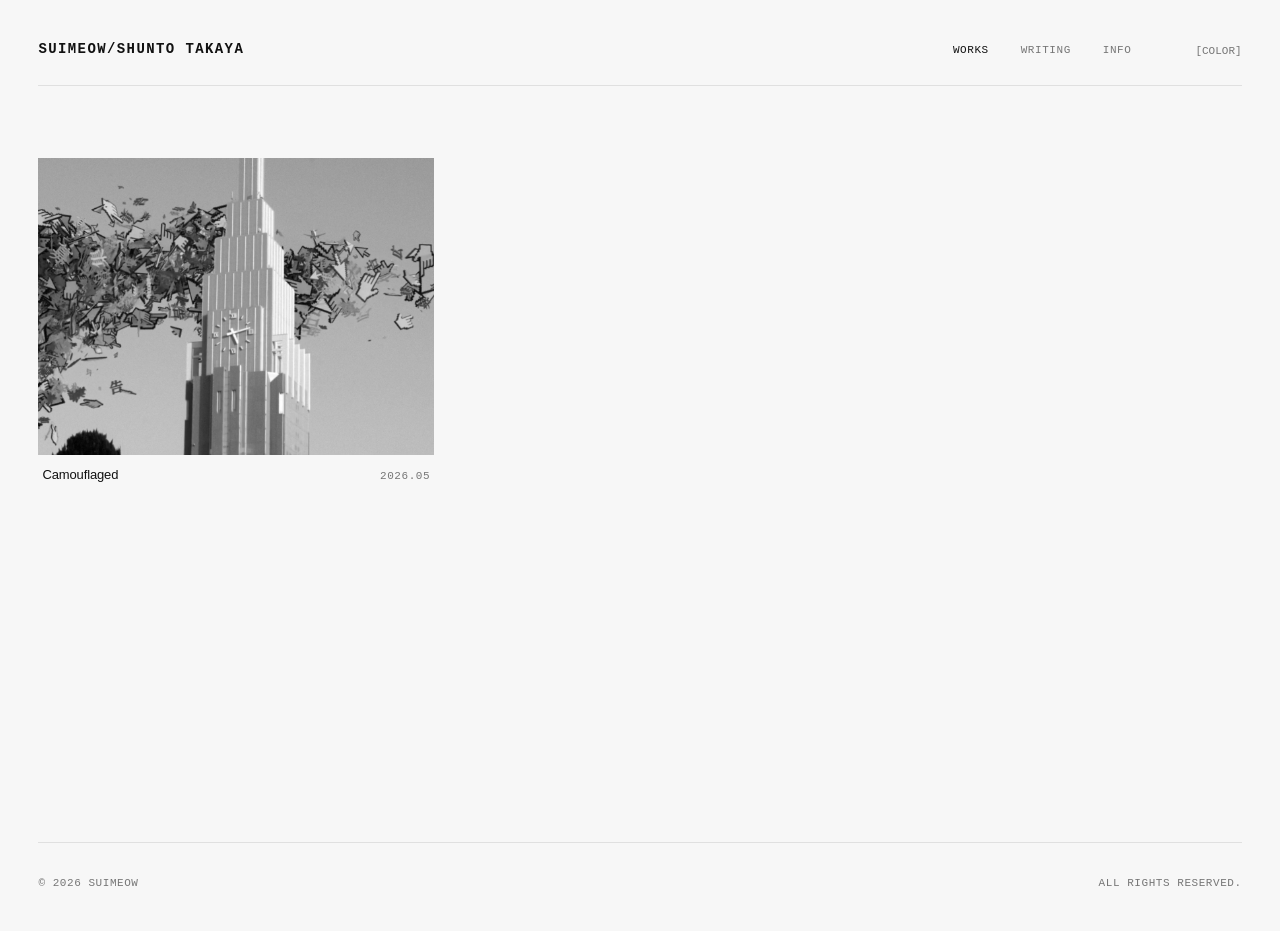
==== web/index.html @ 6aef92b0 "Update index.html" ====
<!DOCTYPE html>
<html lang="ja">
<head>
    <meta charset="UTF-8">
    <meta name="viewport" content="width=device-width, initial-scale=1.0">
    <title>Portfolio & Blog</title>
    <style>
        /* --- ARCHITECTURE --- */
        * { margin: 0; padding: 0; box-sizing: border-box; }
        :root {
            --bg-color: #f7f7f7;
            --text-color: #111111;
            --text-muted: #767676;
            --border-color: #e0e0e0;
            --font-mono: "Courier New", Courier, monospace;
            --font-sans: -apple-system, BlinkMacSystemFont, "Helvetica Neue", Arial, sans-serif;
            --grid-gap: 8px;
            --modal-bg: rgba(247, 247, 247, 0.98);
        }
        body.dark-theme {
            --bg-color: #0b0b0b;
            --text-color: #eeeeee;
            --text-muted: #888888;
            --border-color: #222222;
            --modal-bg: rgba(11, 11, 11, 0.98);
        }
        body {
            background-color: var(--bg-color);
            color: var(--text-color);
            font-family: var(--font-sans);
            font-size: 13px;
            line-height: 1.6;
            letter-spacing: -0.01em;
            padding: 3vw;
            transition: background-color 0.3s ease, color 0.3s ease;
        }
        body.modal-open { overflow: hidden; }
        a { color: inherit; text-decoration: none; cursor: pointer; }
        .mono { font-family: var(--font-mono); font-size: 11px; text-transform: uppercase; letter-spacing: 0.05em; }

        /* --- HEADER & NAVIGATION --- */
        header {
            display: flex; justify-content: space-between; align-items: baseline;
            margin-bottom: 8vh; border-bottom: 1px solid var(--border-color); padding-bottom: 1.5rem;
        }
        .logo { font-weight: 600; font-size: 14px; letter-spacing: 0.1em; }
        nav { display: flex; gap: 2rem; }
        .nav-link { color: var(--text-muted); transition: color 0.2s ease; }
        .nav-link:hover, .nav-link.active { color: var(--text-color); font-weight: 500; }
        .theme-toggle { background: none; border: none; color: var(--text-muted); font-family: var(--font-mono); font-size: 11px; cursor: pointer; margin-left: 2rem; outline: none; }
        .theme-toggle:hover { color: var(--text-color); }

        /* --- MAIN VIEW SYSTEM --- */
        main { min-height: 60vh; }
        .view-section { display: none; }
        .view-section.active-view { display: block; animation: fadeIn 0.4s cubic-bezier(0.16, 1, 0.3, 1) both; }
        @keyframes fadeIn { from { opacity: 0; transform: translateY(4px); } to { opacity: 1; transform: translateY(0); } }

        /* --- WORKS GRID --- */
        .works-grid { display: grid; grid-template-columns: repeat(1, 1fr); gap: var(--grid-gap); }
        @media (min-width: 600px) { .works-grid { grid-template-columns: repeat(2, 1fr); } }
        @media (min-width: 1024px) { .works-grid { grid-template-columns: repeat(3, 1fr); } }
        .work-item { position: relative; background-color: var(--border-color); aspect-ratio: 4 / 3; overflow: hidden; display: block; }
        .work-item img { width: 100%; height: 100%; object-fit: cover; filter: grayscale(100%); transition: filter 0.5s ease, transform 0.5s ease; }
        .work-item:hover img { filter: grayscale(0%); transform: scale(1.02); }
        .work-info { padding: 10px 4px; display: flex; justify-content: space-between; align-items: baseline; }
        .work-title { font-weight: 400; }
        .work-meta { color: var(--text-muted); }

        /* --- WRITING LIST --- */
        .post-row { display: flex; flex-direction: column; border-bottom: 1px solid var(--border-color); padding: 1.5rem 0; transition: opacity 0.2s ease; }
        @media (min-width: 600px) { .post-row { flex-direction: row; justify-content: space-between; align-items: baseline; } }
        .post-row:hover { opacity: 0.6; }
        .post-date { color: var(--text-muted); min-width: 120px; margin-bottom: 0.25rem; }
        @media (min-width: 600px) { .post-date { margin-bottom: 0; } }
        .post-title { font-size: 14px; font-weight: 400; flex-grow: 1; }
        .post-category { color: var(--text-muted); margin-left: auto; }

        /* --- INFO AREA --- */
        .info-container { display: grid; grid-template-columns: 1fr; gap: 4rem; }
        @media (min-width: 768px) { .info-container { grid-template-columns: 1.5fr 1fr; } }
        
        .profile-header { margin-bottom: 2rem; }
        .profile-name { font-size: 24px; font-weight: 600; letter-spacing: -0.02em; margin-bottom: 0.2rem; }
        .profile-title { font-size: 13px; color: var(--text-color); }
        
        .profile-text { font-size: 14px; line-height: 1.8; max-width: 600px; margin-bottom: 3rem; }
        .profile-text p { margin-bottom: 1.5rem; }
        .meta-group { margin-bottom: 2.5rem; }
        .meta-label { color: var(--text-muted); margin-bottom: 0.5rem; display: block; }
        .meta-list { list-style: none; }
        .meta-list li { margin-bottom: 0.6rem; }
        .meta-list a { border-bottom: 1px solid var(--text-muted); padding-bottom: 2px; }
        .meta-list a:hover { border-bottom-color: var(--text-color); }

        /* CONTACT FORM */
        .contact-section { border-top: 1px solid var(--border-color); padding-top: 2.5rem; max-width: 600px; }
        .contact-section h4 { font-size: 13px; font-weight: 500; margin-bottom: 1.5rem; }
        .form-group { margin-bottom: 1.5rem; }
        .form-group label { display: block; font-size: 11px; color: var(--text-muted); margin-bottom: 0.5rem; }
        .form-group input, .form-group textarea {
            width: 100%; background: none; border: 1px solid var(--border-color);
            padding: 0.8rem; color: var(--text-color); font-family: var(--font-sans); font-size: 13px; outline: none;
            transition: border-color 0.2s;
        }
        .form-group input:focus, .form-group textarea:focus { border-color: var(--text-color); }
        .form-submit-btn {
            background: none; border: 1px solid var(--text-color); color: var(--text-color);
            padding: 0.7rem 2rem; font-size: 11px; cursor: pointer; transition: background-color 0.2s, color 0.2s;
        }
        .form-submit-btn:hover { background-color: var(--text-color); color: var(--bg-color); }

        footer { margin-top: 16vh; padding-top: 2rem; border-top: 1px solid var(--border-color); display: flex; justify-content: space-between; color: var(--text-muted); }

        /* --- OVERLAY MODAL --- */
        .modal {
            position: fixed; top: 0; left: 0; width: 100vw; height: 100vw; height: 100vh;
            background-color: var(--modal-bg); z-index: 1000;
            display: none; justify-content: center; align-items: center;
            padding: 4vw; overflow-y: auto;
        }
        .modal.modal-active { display: flex; animation: fadeIn 0.3s ease both; }
        .modal-close {
            position: fixed; top: 3vw; right: 3vw; background: none; border: none;
            color: var(--text-color); font-family: var(--font-mono); font-size: 12px;
            cursor: pointer; z-index: 1010; outline: none;
        }
        .modal-close:hover { color: var(--text-muted); }
        
        .modal-content {
            width: 100%; max-width: 900px; margin: auto;
            display: grid; grid-template-columns: 1fr; gap: 2rem;
        }
        @media (min-width: 768px) {
            .modal-content { grid-template-columns: 1.3fr 1fr; align-items: center; }
        }
        
        .modal-media {
            width: 100%; background-color: var(--border-color);
            aspect-ratio: 4 / 3; overflow: hidden; display: flex; align-items: center; justify-content: center;
        }
        .modal-media img { width: 100%; height: 100%; object-fit: cover; }

        .modal-det-title { font-size: 18px; font-weight: 500; margin-bottom: 0.5rem; }
        .modal-det-meta { color: var(--text-muted); margin-bottom: 1.5rem; display: flex; gap: 1.5rem; }
        .modal-det-desc { font-size: 13px; line-height: 1.8; color: var(--text-color); margin-bottom: 2rem; white-space: pre-line; }
        
        .modal-btn {
            display: inline-block; padding: 0.6rem 1.2rem;
            border: 1px solid var(--text-color); font-size: 11px;
            transition: background-color 0.2s, color 0.2s;
        }
        .modal-btn:hover { background-color: var(--text-color); color: var(--bg-color); }
    </style>
</head>
<body>

    <header>
        <div class="logo mono" id="site-logo">PORTFOLIO</div>
        <nav>
            <a class="nav-link active mono" onclick="switchView('works')">Works</a>
            <a class="nav-link mono" onclick="switchView('writing')">Writing</a>
            <a class="nav-link mono" onclick="switchView('info')">Info</a>
            <button class="theme-toggle" onclick="toggleTheme()">[COLOR]</button>
        </nav>
    </header>

    <main>
        <section id="works" class="view-section active-view">
            <div class="works-grid" id="works-container"></div>
        </section>

        <section id="writing" class="view-section">
            <div class="writing-list" id="writing-container"></div>
        </section>

        <section id="info" class="view-section">
            <div class="info-container">
                <div>
                    <!-- ご指定通りの比率構成 -->
                    <div class="profile-header">
                        <h2 class="profile-name">suimeow / shunto takaya</h2>
                        <div class="profile-title">Visual Designer</div>
                    </div>
                    
                    <div class="profile-text" id="bio-container"></div>
                    
                    <!-- コンタクトフォーム（Netlify自動連携仕様） -->
                    <div class="contact-section">
                        <h4 class="mono">Contact / Inquiry</h4>
                        <form name="portfolio-contact" method="POST" data-netlify="true">
                            <!-- 通知転送用の設定（あなたのメールアドレスへ転送するための指定） -->
                            <input type="hidden" name="to" value="shntky@proton.me">
                            
                            <div class="form-group">
                                <label class="mono" for="name">Name</label>
                                <input type="text" id="name" name="name" required autocomplete="name">
                            </div>
                            <div class="form-group">
                                <label class="mono" for="email">Email</label>
                                <input type="email" id="email" name="email" required autocomplete="email">
                            </div>
                            <div class="form-group">
                                <label class="mono" for="message">Message</label>
                                <textarea id="message" name="message" rows="5" required></textarea>
                            </div>
                            <button type="submit" class="form-submit-btn mono">SEND MESSAGE</button>
                        </form>
                    </div>
                </div>

                <div class="profile-meta">
                    <div class="meta-group">
                        <span class="meta-label mono">Network</span>
                        <ul class="meta-list" id="social-container"></ul>
                    </div>
                </div>
            </div>
        </section>
    </main>

    <!-- ポップアップモダール -->
    <div id="work-modal" class="modal" onclick="closeModal(event)">
        <button class="modal-close mono" onclick="closeModal(force=true)">[ CLOSE ]</button>
        <div class="modal-content" onclick="event.stopPropagation()">
            <!-- 左：画像領域（動画リンクの場合もサムネイルがそのまま綺麗に拡大されます） -->
            <div class="modal-media" id="modal-media-target"></div>
            <!-- 右：テキスト領域 -->
            <div class="modal-details">
                <h3 class="modal-det-title" id="modal-title"></h3>
                <div class="modal-det-meta mono">
                    <span id="modal-date"></span>
                    <span id="modal-type"></span>
                </div>
                <p class="modal-det-desc" id="modal-desc"></p>
                <a href="#" target="_blank" rel="noopener" class="modal-btn mono" id="modal-link-btn">VIEW ON PLATFORM</a>
            </div>
        </div>
    </div>

    <footer class="mono">
        <div id="footer-copy">© 2026</div>
        <div>All rights reserved.</div>
    </footer>

    <!-- -----------------------------------------
         DATA & CONTROLLER
         ----------------------------------------- -->
    <script>
        const DATA = {
            logo: "suimeow/shunto takaya",
            copyright: "© 2026 suimeow",
            
            bio: [
                "デジタル領域を中心に、都市性、虚構性をモチーフにヴィジュアル表現を行っています。",
            ],

            socials: [
                { name: "X / Twitter", url: "https://x.com" },
                { name: "Instagram",   url: "https://instagram.com" },
                { name: "Vimeo",       url: "https://vimeo.com" },
                { name: "YouTube",     url: "https://youtube.com" }
            ],

            // ========================================================
            // 【作品データ設定】
            // platformName: ボタンの表記テキストを自由に変更できます (例: "X", "YouTube", "Vimeo", "Instagram" など)
            // ========================================================
            works: [
                { 
                    title: "Camouflaged",     
                    type: "University / Motion",   
                    date: "2026.05", 
                    img: "camouflaged.png", 
                    platformName: "Vimeo",
                    description: "都市における「広告募集」のポスターの虚構性について表現したVFX作品。",
                    link: "https://vimeo.com/1195011631?share=copy&fl=sv&fe=ci"
                },
            ],

            writing: [
                { title: "Houdiniにおけるプロシージャル・モデリングの思想", category: "Technology",  date: "2026.03.12", link: "#" },
                { title: "ミニマリズムWebサイトにおける余白の動的計算",   category: "Design Note", date: "2026.01.20", link: "#" }
            ]
        };

        function initSite() {
            document.getElementById('site-logo').innerText = DATA.logo;
            document.getElementById('footer-copy').innerText = DATA.copyright;
            document.getElementById('bio-container').innerHTML = DATA.bio.map(p => `<p>${p}</p>`).join('');
            document.getElementById('social-container').innerHTML = DATA.socials.map(s => `<li><a href="${s.url}" target="_blank" rel="noopener">${s.name}</a></li>`).join('');

            document.getElementById('works-container').innerHTML = DATA.works.map((w, index) => `
                <div>
                    <div class="work-item" onclick="openModal(${index})">
                        <img src="${w.img}" alt="${w.title}">
                    </div>
                    <div class="work-info">
                        <span class="work-title"><a onclick="openModal(${index})">${w.title}</a></span>
                        <span class="work-meta mono">${w.date}</span>
                    </div>
                </div>
            `).join('');

            document.getElementById('writing-container').innerHTML = DATA.writing.map(post => `
                <a href="${post.link}" class="post-row">
                    <span class="post-date mono">${post.date}</span>
                    <span class="post-title">${post.title}</span>
                    <span class="post-category mono">${post.category}</span>
                </a>
            `).join('');
        }

        function openModal(index) {
            const item = DATA.works[index];
            if (!item) return;

            document.getElementById('modal-title').innerText = item.title;
            document.getElementById('modal-date').innerText = item.date;
            document.getElementById('modal-type').innerText = item.type;
            document.getElementById('modal-desc').innerText = item.description || "";
            
            const linkBtn = document.getElementById('modal-link-btn');
            if (item.link && item.link !== "#") {
                linkBtn.style.display = "inline-block";
                linkBtn.href = item.link;
                const platform = item.platformName ? item.platformName.toUpperCase() : "PLATFORM";
                linkBtn.innerText = `VIEW ON ${platform}`;
            } else {
                linkBtn.style.display = "none";
            }

            // 動画埋め込みではなく、純粋に画像を大きく表示する処理に変更
            const mediaTarget = document.getElementById('modal-media-target');
            mediaTarget.innerHTML = `<img src="${item.img}" alt="${item.title}">`;

            const modal = document.getElementById('work-modal');
            modal.classList.add('modal-active');
            document.body.classList.add('modal-open');
        }

        function closeModal(event, force = false) {
            if (force || event.target.id === 'work-modal') {
                const modal = document.getElementById('work-modal');
                modal.classList.remove('modal-active');
                document.body.classList.remove('modal-open');
            }
        }

        function switchView(viewId) {
            document.querySelectorAll('.view-section').forEach(s => s.classList.remove('active-view'));
            const target = document.getElementById(viewId);
            if (target) target.classList.add('active-view');

            document.querySelectorAll('.nav-link').forEach(link => {
                link.classList.remove('active');
                if (link.getAttribute('onclick').includes(viewId)) link.classList.add('active');
            });
            window.scrollTo({ top: 0, behavior: 'smooth' });
        }

        function toggleTheme() { document.body.classList.toggle('dark-theme'); }
        window.addEventListener('DOMContentLoaded', initSite);
    </script>
</body>
</html>
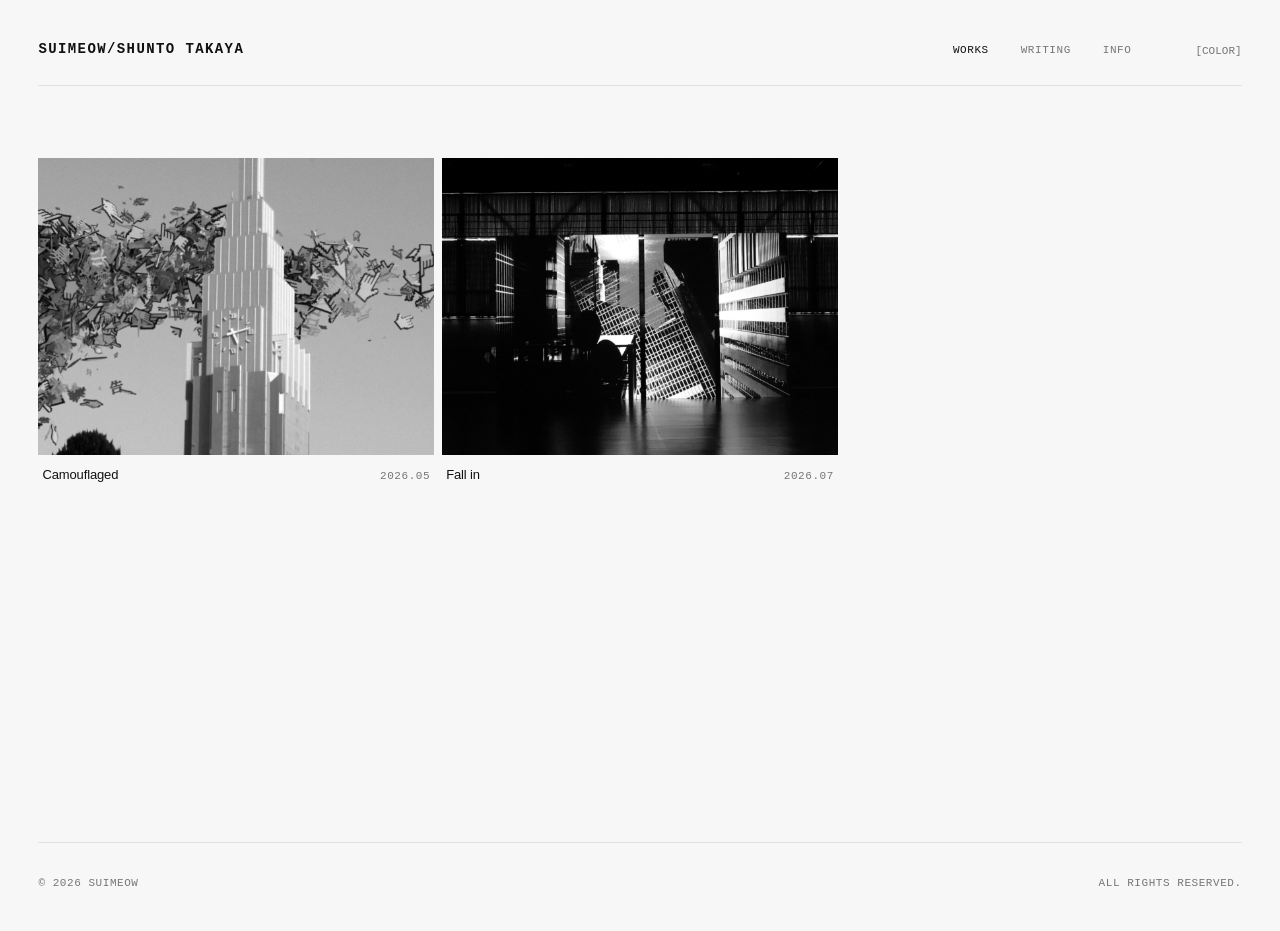
==== commit fa50ada0: "Update index.html" ====
--- a/web/index.html
+++ b/web/index.html
@@ -276,11 +276,19 @@
                     description: "都市における「広告募集」のポスターの虚構性について表現したVFX作品。",
                     link: "https://vimeo.com/1195011631?share=copy&fl=sv&fe=ci"
                 },
+                { 
+                    title: "Fall in",     
+                    type: "University / Motion",   
+                    date: "2026.07", 
+                    img: "fallin.png", 
+                    platformName: "Vimeo",
+                    description: "電柱を地中へと埋める行為から着想した都市性の再定義と陥落の表現。",
+                    link: "https://vimeo.com/1209791994?share=copy&fl=sv&fe=ci"
+                },
             ],
 
             writing: [
-                { title: "Houdiniにおけるプロシージャル・モデリングの思想", category: "Technology",  date: "2026.03.12", link: "#" },
-                { title: "ミニマリズムWebサイトにおける余白の動的計算",   category: "Design Note", date: "2026.01.20", link: "#" }
+                { title: "Blog", category: "Technology",  date: "2026.03.12", link: "#" },
             ]
         };
 
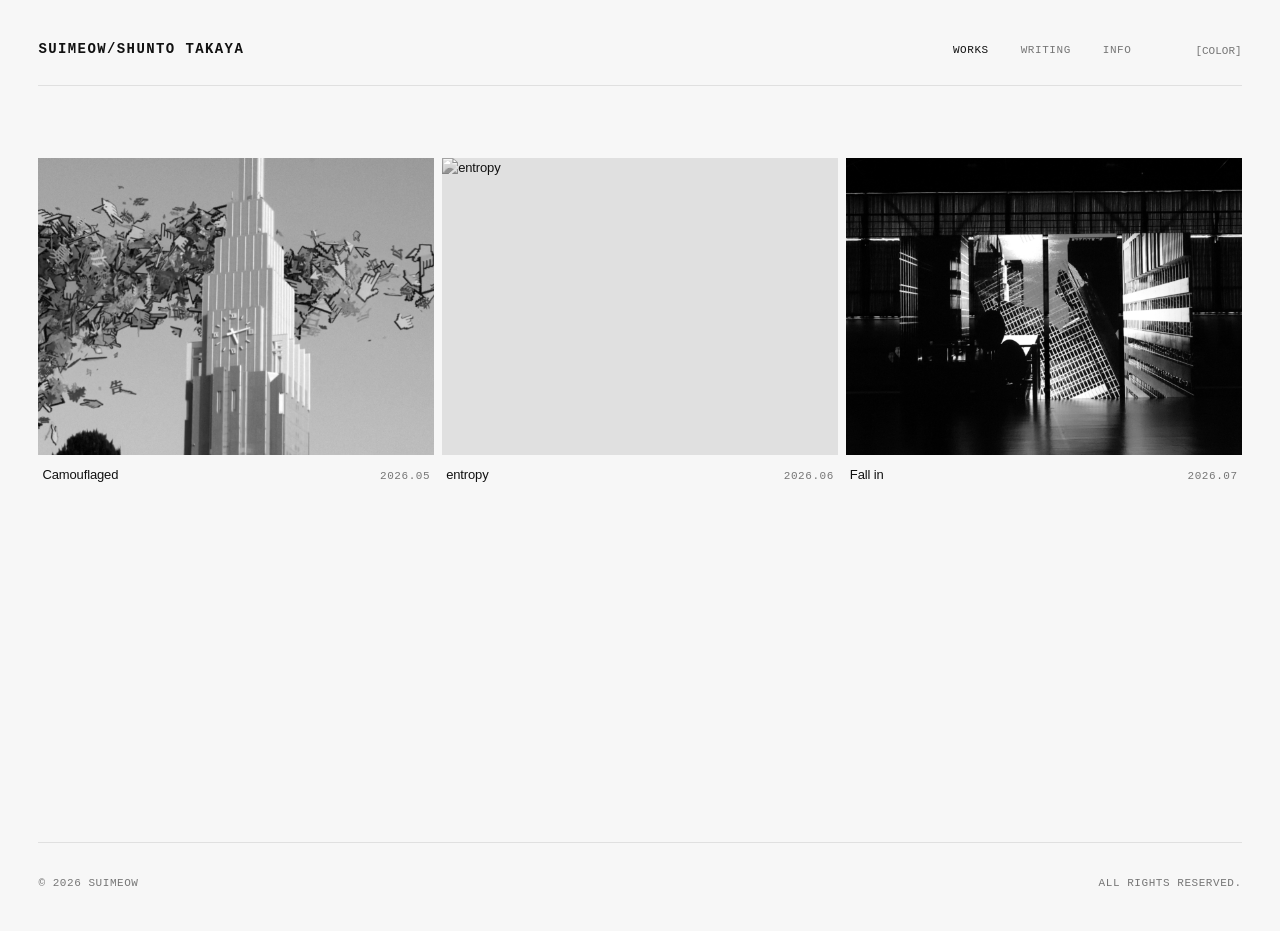
==== commit 781362c3: "Update index.html" ====
--- a/web/index.html
+++ b/web/index.html
@@ -276,6 +276,16 @@
                     description: "都市における「広告募集」のポスターの虚構性について表現したVFX作品。",
                     link: "https://vimeo.com/1195011631?share=copy&fl=sv&fe=ci"
                 },
+                
+                { 
+                    title: "entropy",     
+                    type: "University / Motion",   
+                    date: "2026.06", 
+                    img: "entropy.png", 
+                    platformName: "Vimeo",
+                    description: "映像における空間拡張と変形スクリーンへの展開。",
+                    link: "https://vimeo.com/1208685257?share=copy&fl=sv&fe=ci"
+                },
                 { 
                     title: "Fall in",     
                     type: "University / Motion",   
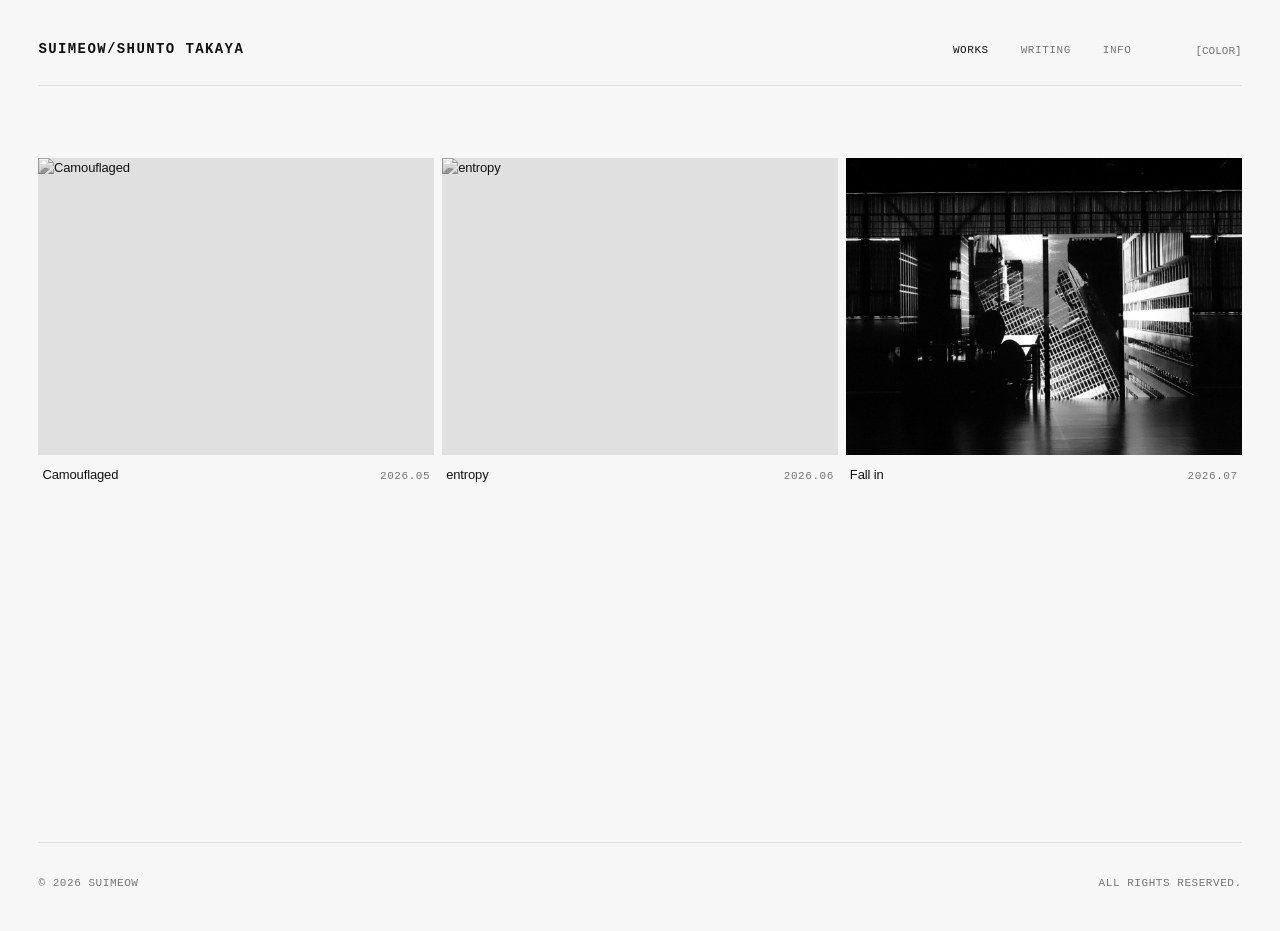
==== commit 6d5d39e7: "Update index.html" ====
--- a/web/index.html
+++ b/web/index.html
@@ -271,7 +271,7 @@
                     title: "Camouflaged",     
                     type: "University / Motion",   
                     date: "2026.05", 
-                    img: "camouflaged.png", 
+                    img: "https://lh3.googleusercontent.com/d/1aiU1hJJp7ODoIfhsGC6HM1Cn0Hc5iJY1", 
                     platformName: "Vimeo",
                     description: "都市における「広告募集」のポスターの虚構性について表現したVFX作品。",
                     link: "https://vimeo.com/1195011631?share=copy&fl=sv&fe=ci"
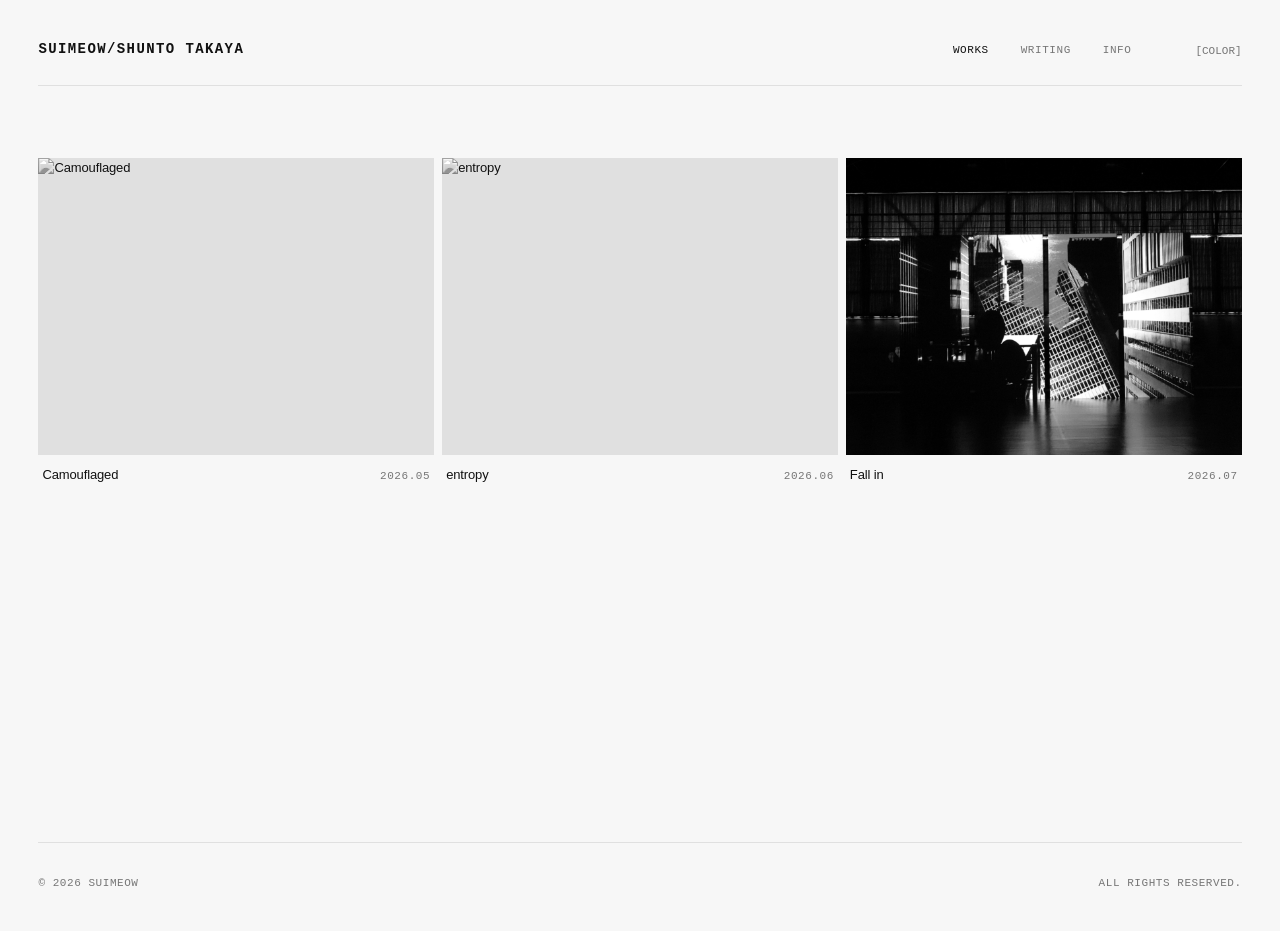
==== commit af1c625a: "Update index.html" ====
--- a/web/index.html
+++ b/web/index.html
@@ -270,8 +270,7 @@
                 { 
                     title: "Camouflaged",     
                     type: "University / Motion",   
-                    date: "2026.05", 
-                    img: "https://lh3.googleusercontent.com/d/1aiU1hJJp7ODoIfhsGC6HM1Cn0Hc5iJY1", 
+                    date: "2026.05",  
                     platformName: "Vimeo",
                     description: "都市における「広告募集」のポスターの虚構性について表現したVFX作品。",
                     link: "https://vimeo.com/1195011631?share=copy&fl=sv&fe=ci"
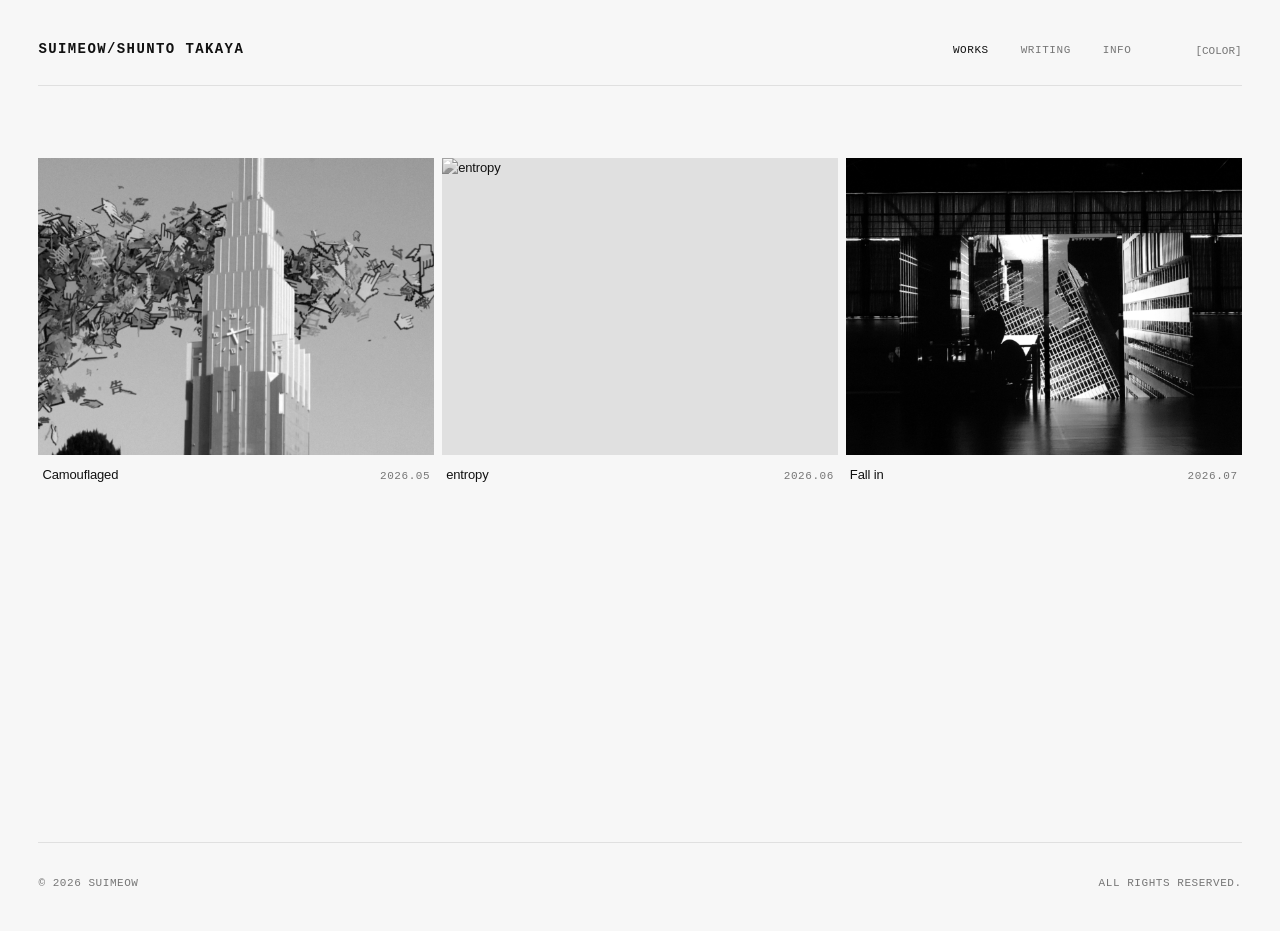
==== commit 99f4b690: "Update index.html" ====
--- a/web/index.html
+++ b/web/index.html
@@ -271,6 +271,7 @@
                     title: "Camouflaged",     
                     type: "University / Motion",   
                     date: "2026.05",  
+                    img: "camouflaged.png",
                     platformName: "Vimeo",
                     description: "都市における「広告募集」のポスターの虚構性について表現したVFX作品。",
                     link: "https://vimeo.com/1195011631?share=copy&fl=sv&fe=ci"
